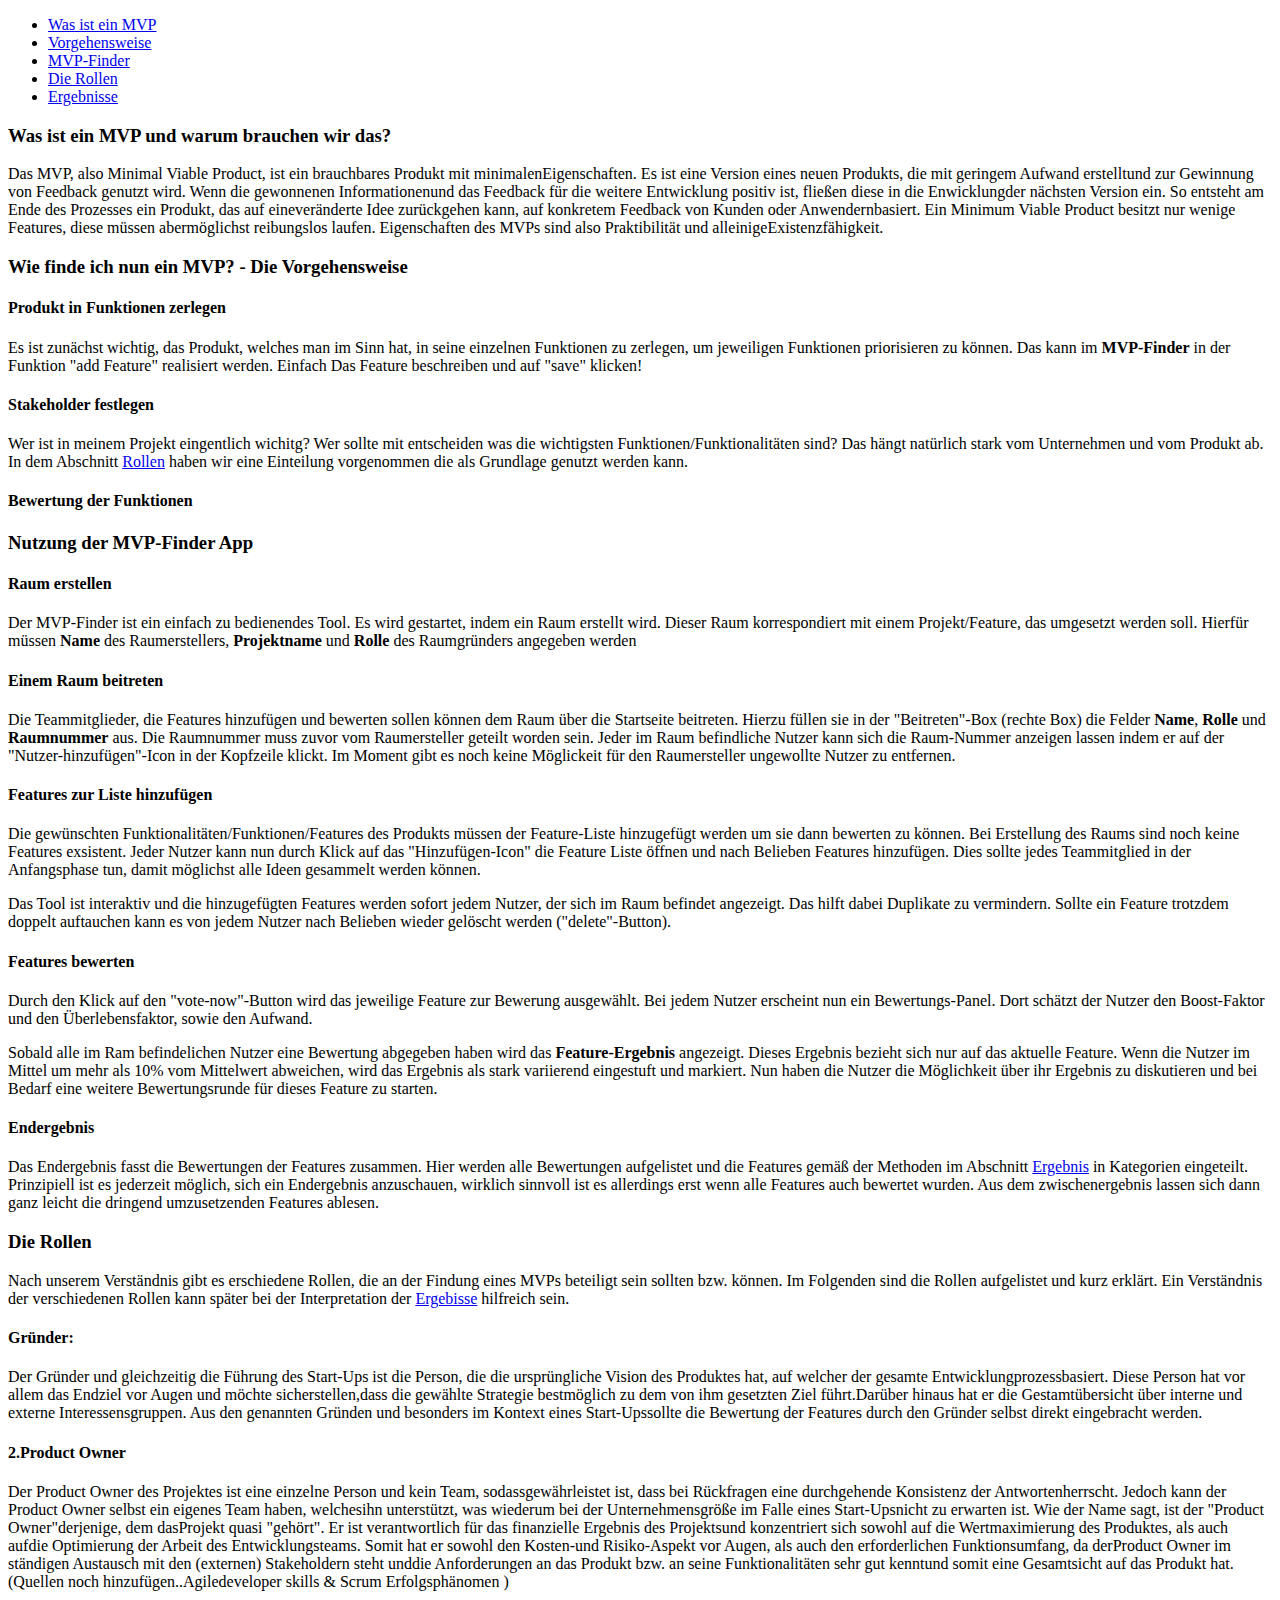
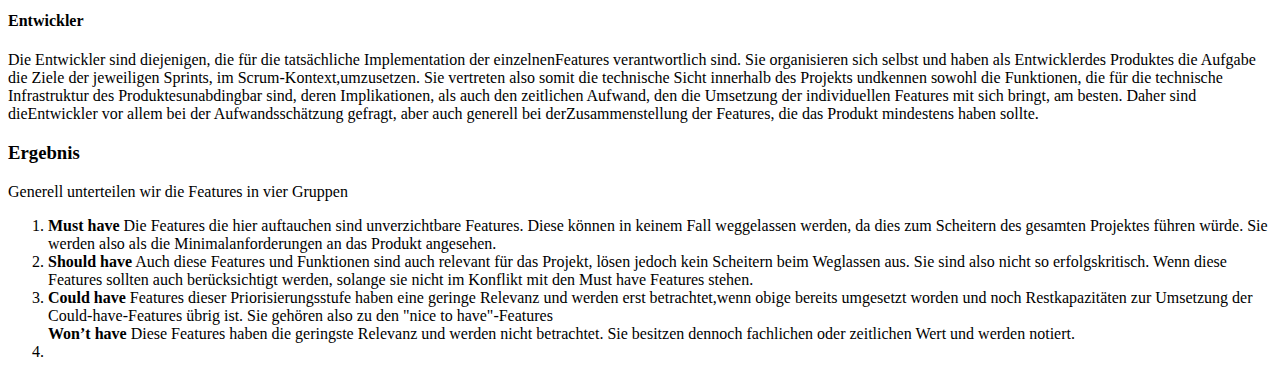
==== src/main/resources/templates/doc.html @ 5870af2a "styles and added vote next button" ====
<!DOCTYPE html>
<html class="no-js" lang="en" dir="ltr">
<head>
    <meta charset="utf-8">
    <meta http-equiv="x-ua-compatible" content="ie=edge">
    <meta name="viewport" content="width=device-width, initial-scale=1.0">
    <title>MVP-Finder Documentation</title>
    <link rel="stylesheet" href="./css/foundation.css">
    <link rel="stylesheet" href="./css/app.css">
    <link rel="stylesheet" href="./css/main.css">
</head>
<body>
<div id="docsPageContainer">
    <div class="grid-container">
        <div class="grid-x grid-padding-x">
            <!-- Add content where magellan will be linked -->
            <div class="cell large-3">
                <div class="sticky-container" data-sticky-container>
                    <div class="sticky" data-sticky id="doc-menu" data-sticky-on="large">
                        <ul class="vertical menu" data-events="scroll" data-magellan data-offset="0"
                            data-active-class="is-active">
                            <li><a class="" href="#defs">Was ist ein MVP</a></li>
                            <li><a class="" href="#how">Vorgehensweise</a></li>
                            <li><a class="" href="#start">MVP-Finder</a></li>
                            <li><a class="" href="#rollen">Die Rollen</a></li>
                            <li><a class="" href="#ergebnis">Ergebnisse</a></li>
                        </ul>
                    </div>
                </div>
            </div>
            <div class="columns large-9">
                <div class="sections">
                    <section id="defs" data-magellan-target="defs">
                        <h3>Was ist ein MVP und warum brauchen wir das?</h3>
                        <p> Das MVP, also Minimal Viable Product, ist ein brauchbares Produkt mit
                            minimalenEigenschaften. Es
                            ist eine Version eines neuen Produkts, die mit geringem Aufwand erstelltund zur Gewinnung
                            von
                            Feedback genutzt wird. Wenn die gewonnenen Informationenund das Feedback für die weitere
                            Entwicklung positiv ist, fließen diese in die Enwicklungder nächsten Version ein. So
                            entsteht am
                            Ende des Prozesses ein Produkt, das auf eineveränderte Idee zurückgehen kann, auf konkretem
                            Feedback von Kunden oder Anwendernbasiert. Ein Minimum Viable Product besitzt nur wenige
                            Features, diese müssen abermöglichst reibungslos laufen. Eigenschaften des MVPs sind also
                            Praktibilität und alleinigeExistenzfähigkeit.</p>
                    </section>
                    <section id="how" data-magellan-target="how">
                        <h3>Wie finde ich nun ein MVP? - Die Vorgehensweise</h3>
                        <h4>Produkt in Funktionen zerlegen</h4>
                        <p> Es ist zunächst wichtig, das Produkt, welches man im Sinn hat, in seine einzelnen Funktionen
                            zu zerlegen, um jeweiligen Funktionen priorisieren zu können. Das kann im <b>MVP-Finder</b>
                            in der Funktion "add Feature" realisiert werden. Einfach Das Feature beschreiben und auf
                            "save" klicken!</p>
                        <h4>Stakeholder festlegen</h4>
                        <p>Wer ist in meinem Projekt eingentlich wichitg? Wer sollte mit entscheiden was die wichtigsten
                            Funktionen/Funktionalitäten sind? Das hängt natürlich stark vom Unternehmen und vom Produkt
                            ab. In dem Abschnitt <a href="#rollen">Rollen</a> haben wir eine Einteilung vorgenommen die
                            als Grundlage genutzt werden kann. </p>
                        <h4>Bewertung der Funktionen</h4>
                        <p></p>
                    </section>
                    <section id="start" data-magellan-target="start">
                        <h3>Nutzung der MVP-Finder App</h3>
                        <h4>Raum erstellen</h4>
                        <p>Der <span>MVP-Finder</span> ist ein einfach zu bedienendes Tool. Es wird gestartet,
                            indem ein Raum erstellt wird. Dieser Raum korrespondiert mit einem Projekt/Feature,
                            das umgesetzt werden soll. Hierfür müssen <b>Name</b> des Raumerstellers, <b>Projektname</b>
                            und
                            <b>Rolle</b> des Raumgründers angegeben werden</p>
                        <h4>Einem Raum beitreten</h4>
                        <p>Die Teammitglieder, die Features hinzufügen und bewerten sollen können dem Raum über die
                            Startseite beitreten. Hierzu füllen sie in der "Beitreten"-Box (rechte Box) die Felder <b>Name</b>,
                            <b>Rolle</b> und <b>Raumnummer</b> aus. Die Raumnummer muss zuvor vom Raumersteller geteilt
                            worden sein. Jeder im Raum befindliche Nutzer kann sich die Raum-Nummer anzeigen lassen
                            indem er auf der "Nutzer-hinzufügen"-Icon in der Kopfzeile klickt. Im Moment gibt es noch
                            keine Möglickeit für den Raumersteller ungewollte Nutzer
                            zu entfernen.
                        </p>
                        <h4>Features zur Liste hinzufügen</h4>
                        <p>Die gewünschten Funktionalitäten/Funktionen/Features des Produkts müssen der Feature-Liste
                            hinzugefügt werden um sie dann bewerten zu können. Bei Erstellung des Raums sind noch keine
                            Features exsistent. Jeder Nutzer kann nun durch Klick auf das "Hinzufügen-Icon" die Feature
                            Liste öffnen und nach Belieben Features hinzufügen. Dies sollte jedes Teammitglied in der
                            Anfangsphase tun, damit möglichst alle Ideen gesammelt werden können. </p>
                        <p> Das Tool ist interaktiv und die hinzugefügten Features werden sofort jedem Nutzer, der sich
                            im Raum befindet angezeigt. Das hilft dabei Duplikate zu vermindern. Sollte ein Feature
                            trotzdem doppelt auftauchen kann es von jedem Nutzer nach Belieben wieder gelöscht
                            werden ("delete"-Button).</p>
                        <h4>Features bewerten</h4>
                        <p>Durch den Klick auf den "vote-now"-Button wird das jeweilige Feature zur Bewerung ausgewählt.
                            Bei jedem Nutzer erscheint nun ein Bewertungs-Panel. Dort schätzt der Nutzer den
                            Boost-Faktor und den Überlebensfaktor, sowie den Aufwand.</p>
                        <p>Sobald alle im Ram befindelichen Nutzer eine Bewertung abgegeben haben wird das <b>Feature-Ergebnis</b>
                            angezeigt. Dieses Ergebnis bezieht sich nur auf das aktuelle Feature. Wenn die Nutzer im
                            Mittel um mehr als 10% vom Mittelwert abweichen, wird das Ergebnis als stark variierend
                            eingestuft und markiert. Nun haben die Nutzer die Möglichkeit über ihr Ergebnis zu
                            diskutieren und bei Bedarf eine weitere Bewertungsrunde für dieses Feature zu starten.</p>
                        <h4>Endergebnis</h4>
                        <p>Das Endergebnis fasst die Bewertungen der Features zusammen. Hier werden alle Bewertungen
                            aufgelistet und die Features gemäß der Methoden im Abschnitt <a
                                    href="#ergebnis">Ergebnis</a> in Kategorien eingeteilt. Prinzipiell ist es jederzeit
                            möglich, sich ein Endergebnis anzuschauen, wirklich sinnvoll ist es allerdings erst wenn
                            alle Features auch bewertet wurden. Aus dem zwischenergebnis lassen sich dann ganz leicht
                            die dringend umzusetzenden Features ablesen.</p>
                    </section>
                    <section id="rollen" data-magellan-target="rollen">
                        <h3>Die Rollen</h3>

                        <p>Nach unserem Verständnis gibt es erschiedene Rollen, die an der Findung eines MVPs beteiligt
                            sein
                            sollten bzw. können. Im Folgenden sind die Rollen aufgelistet und kurz erklärt. Ein
                            Verständnis
                            der verschiedenen Rollen kann später bei der Interpretation der <a
                                    href="ergebnis">Ergebisse</a>
                            hilfreich sein.</p>
                        <h4>Gründer:</h4>
                        <p>Der Gründer und gleichzeitig die Führung des Start-Ups ist die Person, die die
                            ursprüngliche Vision des Produktes hat, auf welcher der gesamte Entwicklungprozessbasiert.
                            Diese
                            Person
                            hat vor allem das Endziel vor Augen und möchte sicherstellen,dass die gewählte Strategie
                            bestmöglich
                            zu dem von ihm gesetzten Ziel führt.Darüber hinaus hat er die Gestamtübersicht über interne
                            und
                            externe Interessensgruppen. Aus den genannten Gründen und besonders im Kontext eines
                            Start-Upssollte die Bewertung der Features durch den Gründer selbst direkt eingebracht
                            werden.
                        <h4>2.Product Owner</h4>
                        <p>Der Product Owner des Projektes ist eine einzelne Person und kein Team,
                            sodassgewährleistet ist, dass bei Rückfragen eine durchgehende Konsistenz der
                            Antwortenherrscht.
                            Jedoch kann der Product Owner selbst ein eigenes Team haben, welchesihn unterstützt, was
                            wiederum
                            bei der Unternehmensgröße im Falle eines Start-Upsnicht zu erwarten ist. Wie der Name sagt,
                            ist
                            der
                            "Product Owner"derjenige, dem dasProjekt quasi "gehört". Er ist verantwortlich für das
                            finanzielle
                            Ergebnis des Projektsund konzentriert sich sowohl auf die Wertmaximierung des Produktes, als
                            auch
                            aufdie Optimierung der Arbeit des Entwicklungsteams. Somit hat er sowohl den Kosten-und
                            Risiko-Aspekt vor Augen, als auch den erforderlichen Funktionsumfang, da derProduct Owner im
                            ständigen Austausch mit den (externen) Stakeholdern steht unddie Anforderungen an das
                            Produkt
                            bzw.
                            an seine Funktionalitäten sehr gut kenntund somit eine Gesamtsicht auf das Produkt
                            hat.(Quellen
                            noch
                            hinzufügen..Agiledeveloper skills & Scrum Erfolgsphänomen )
                        </p>
                        <h4>Entwickler</h4>
                        <p>Die Entwickler sind
                            diejenigen, die für die tatsächliche Implementation der einzelnenFeatures verantwortlich
                            sind.
                            Sie
                            organisieren sich selbst und haben als Entwicklerdes Produktes die Aufgabe die Ziele der
                            jeweiligen
                            Sprints, im Scrum-Kontext,umzusetzen. Sie vertreten also somit die technische Sicht
                            innerhalb
                            des
                            Projekts undkennen sowohl die Funktionen, die für die technische Infrastruktur des
                            Produktesunabdingbar sind, deren Implikationen, als auch den zeitlichen Aufwand, den die
                            Umsetzung der individuellen Features mit sich bringt, am besten. Daher sind dieEntwickler
                            vor
                            allem bei der Aufwandsschätzung gefragt, aber auch generell bei derZusammenstellung der
                            Features, die das Produkt mindestens haben sollte.</p>
                    </section>
                    <section id="ergebnis" data-magellan-target="ergebnis">
                        <h3>Ergebnis</h3>
                        <p>Generell unterteilen wir die Features in vier Gruppen</p>
                        <ol>
                            <li>

                                <b>Must have</b> Die Features die hier auftauchen sind unverzichtbare Features. Diese
                                können
                                in keinem Fall weggelassen werden, da dies zum Scheitern des gesamten Projektes führen
                                würde. Sie werden also als die Minimalanforderungen an das Produkt angesehen.
                            </li>
                            <li>

                                <b>Should have</b> Auch diese Features und Funktionen sind auch relevant für das
                                Projekt,
                                lösen jedoch kein Scheitern beim Weglassen aus. Sie sind also nicht so erfolgskritisch.
                                Wenn
                                diese Features sollten auch berücksichtigt werden, solange sie nicht im Konflikt mit den
                                Must have Features stehen.
                            </li>
                            <li>

                                <b>Could have</b> Features dieser Priorisierungsstufe haben eine geringe Relevanz und
                                werden
                                erst betrachtet,wenn obige bereits umgesetzt worden und noch Restkapazitäten zur
                                Umsetzung
                                der Could-have-Features übrig ist. Sie gehören also zu den "nice to have"-Features
                            </li>
                            <b>Won’t have</b> Diese Features haben die geringste Relevanz und werden nicht betrachtet.
                            Sie
                            besitzen dennoch fachlichen oder zeitlichen Wert und werden notiert.
                            <li></li>
                        </ol>
                    </section>
                </div>
            </div>
        </div>
    </div>
</div>
<script src="/js/vendor/jquery.js"></script>
<script src="/js/vendor/what-input.js"></script>
<script src="/js/vendor/foundation.js"></script>
<script>
    $(document).foundation();
</script>
</body>
</html>
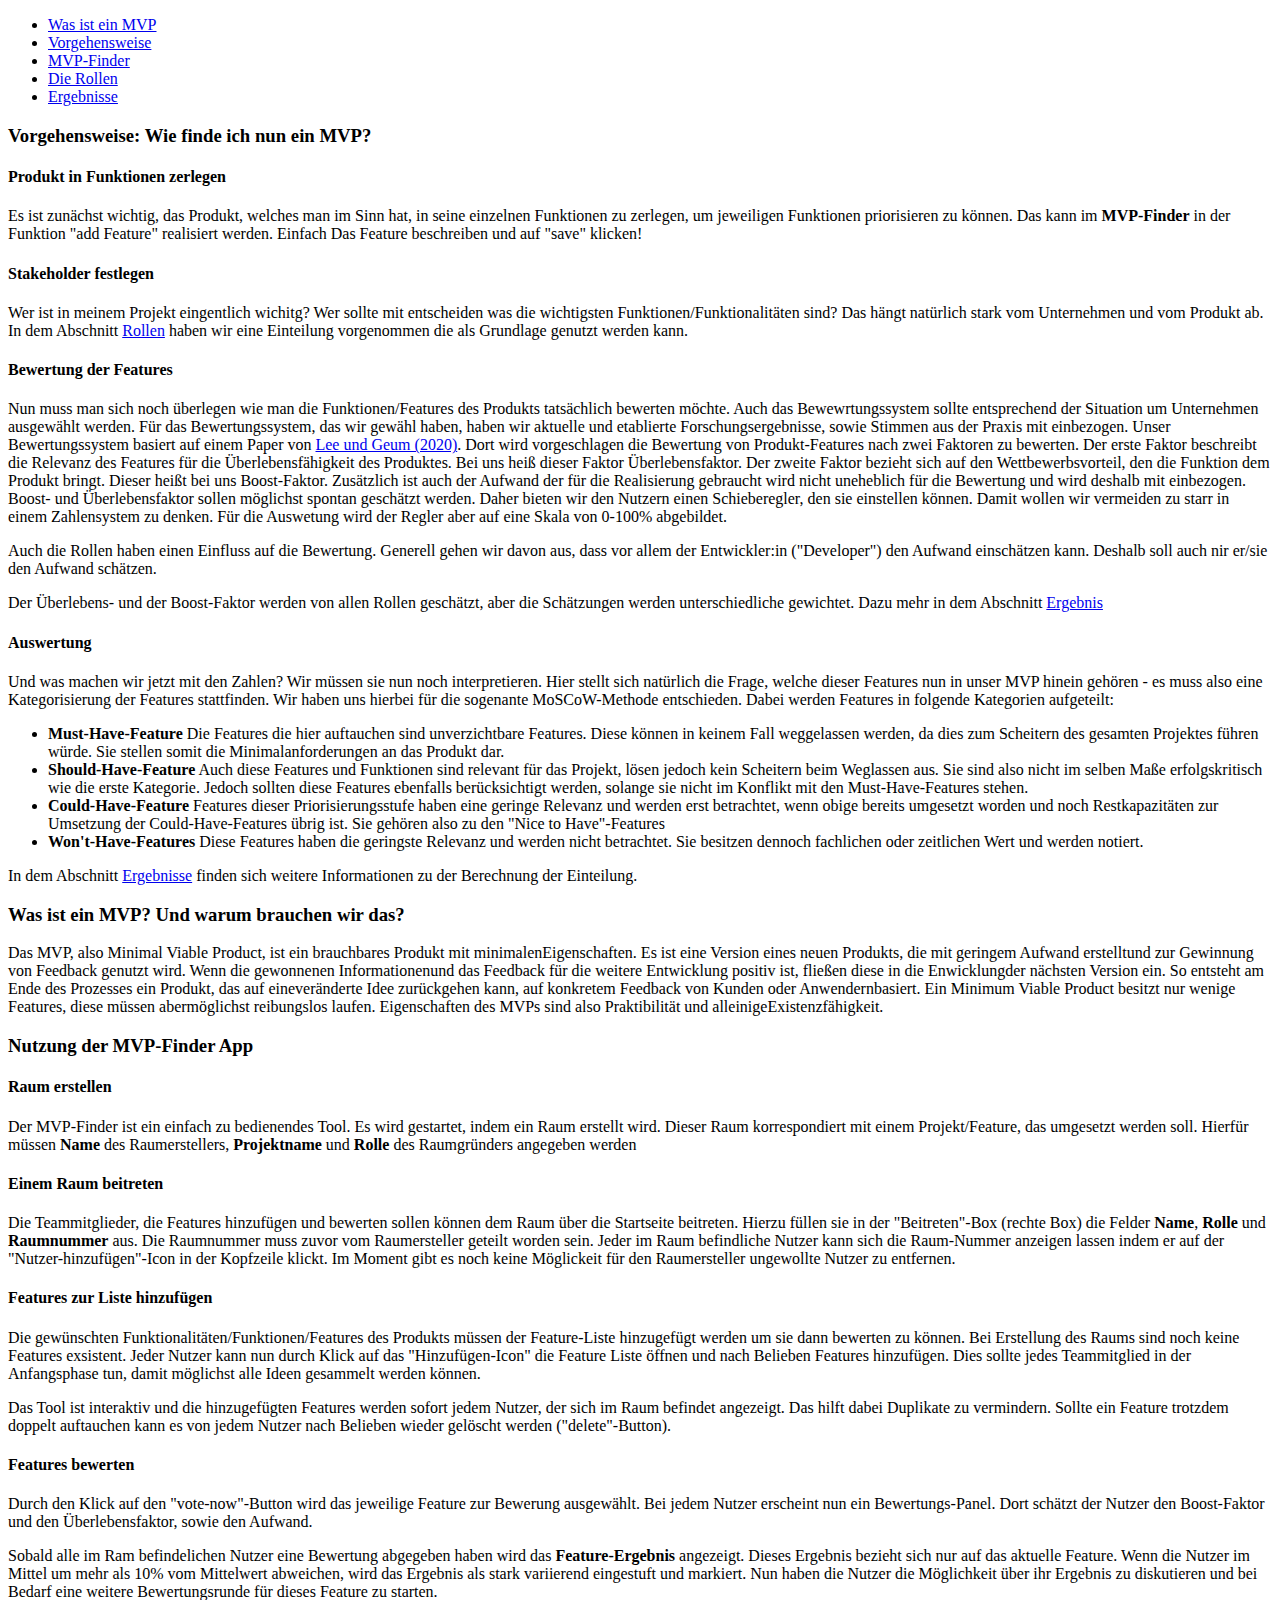
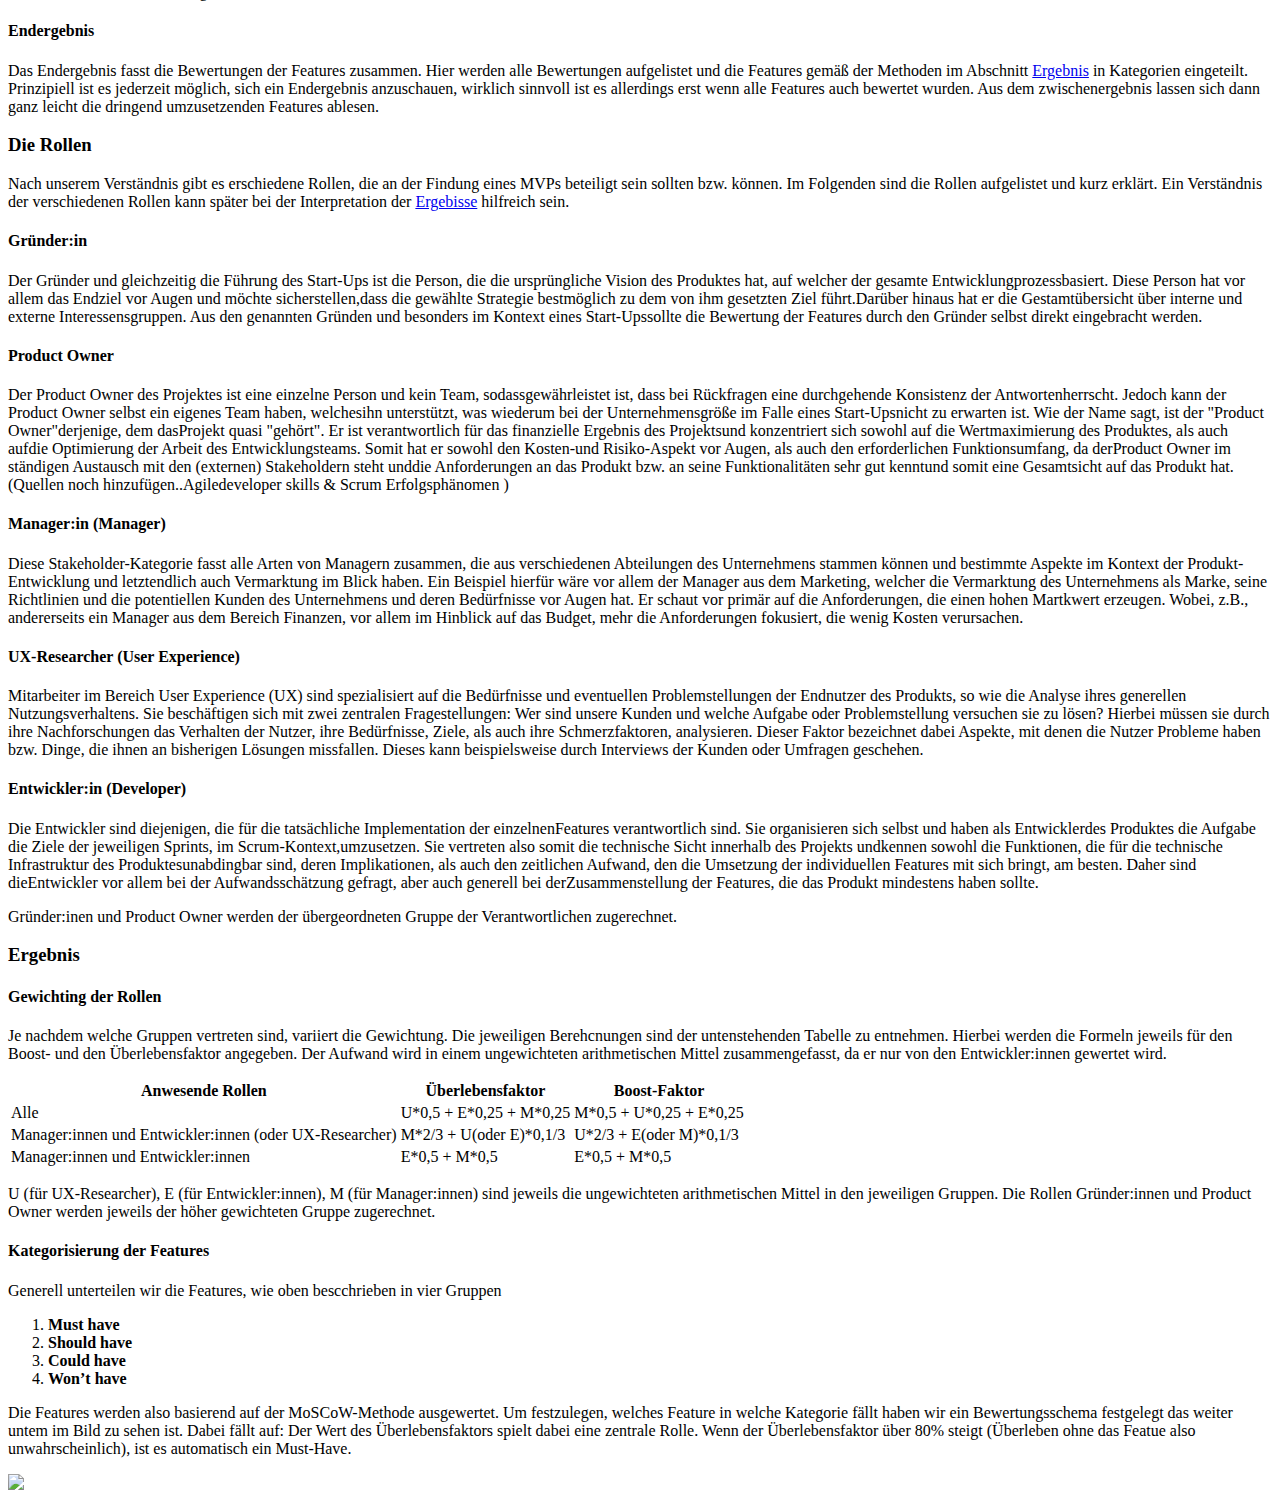
==== commit 91c22da7: "Updated docs" ====
--- a/src/main/resources/templates/doc.html
+++ b/src/main/resources/templates/doc.html
@@ -30,8 +30,84 @@
             </div>
             <div class="columns large-9">
                 <div class="sections">
+                    <section id="how" data-magellan-target="how">
+                        <h3>Vorgehensweise: Wie finde ich nun ein MVP?</h3>
+                        <h4>Produkt in Funktionen zerlegen</h4>
+                        <p> Es ist zunächst wichtig, das Produkt, welches man im Sinn hat, in seine einzelnen Funktionen
+                            zu zerlegen, um jeweiligen Funktionen priorisieren zu können. Das kann im <b>MVP-Finder</b>
+                            in der Funktion "add Feature" realisiert werden. Einfach Das Feature beschreiben und auf
+                            "save" klicken!</p>
+                        <h4>Stakeholder festlegen</h4>
+                        <p>Wer ist in meinem Projekt eingentlich wichitg? Wer sollte mit entscheiden was die wichtigsten
+                            Funktionen/Funktionalitäten sind? Das hängt natürlich stark vom Unternehmen und vom Produkt
+                            ab. In dem Abschnitt <a href="#rollen">Rollen</a> haben wir eine Einteilung vorgenommen die
+                            als Grundlage genutzt werden kann. </p>
+                        <h4>Bewertung der Features</h4>
+                        <p> Nun muss man sich noch überlegen wie man die Funktionen/Features des Produkts tatsächlich
+                            bewerten möchte. Auch das Bewewrtungssystem sollte entsprechend der Situation um Unternehmen
+                            ausgewählt werden. Für das Bewertungssystem, das wir gewähl haben, haben wir aktuelle und
+                            etablierte Forschungsergebnisse, sowie Stimmen aus der Praxis mit einbezogen. Unser
+                            Bewertungssystem basiert auf einem Paper von <a
+                                    href="https://www.tandfonline.com/doi/full/10.1080/14783363.2020.1770588?casa_token=6D4Rya4yFj0AAAAA%3AP1ocUMh827TzWE8FUQSjrTvU5-u4FPBKdtpJ00YXq5HOLa96_fTi8RaZB-nSBDEDCESrNTh5N-zCvRs">
+                                Lee und Geum (2020)</a>. Dort wird vorgeschlagen die Bewertung von Produkt-Features nach
+                            zwei Faktoren zu bewerten.
+                            Der erste Faktor beschreibt die Relevanz des Features für die Überlebensfähigkeit des
+                            Produktes. Bei uns heiß dieser Faktor Überlebensfaktor.
+                            Der zweite Faktor bezieht sich auf den Wettbewerbsvorteil, den die Funktion dem Produkt
+                            bringt. Dieser heißt bei uns Boost-Faktor.
+                            Zusätzlich ist auch der Aufwand der für die Realisierung gebraucht wird nicht uneheblich für
+                            die Bewertung und wird deshalb mit einbezogen.
+                            Boost- und Überlebensfaktor sollen möglichst spontan geschätzt werden. Daher bieten wir den
+                            Nutzern einen Schieberegler, den sie einstellen können. Damit wollen wir vermeiden zu starr
+                            in einem Zahlensystem zu denken. Für die Auswetung wird der Regler aber auf eine Skala von
+                            0-100% abgebildet.
+                        </p>
+                        <p>Auch die Rollen haben einen Einfluss auf die Bewertung. Generell gehen wir davon aus, dass
+                            vor allem der Entwickler:in ("Developer") den Aufwand einschätzen kann. Deshalb soll auch
+                            nir er/sie den Aufwand schätzen. </p>
+                        <p>Der Überlebens- und der Boost-Faktor werden von allen Rollen geschätzt, aber die Schätzungen
+                            werden unterschiedliche gewichtet. Dazu mehr in dem Abschnitt <a
+                                    href="#ergebnis">Ergebnis</a></p>
+                        <h4>Auswertung</h4>
+                        <p>Und was machen wir jetzt mit den Zahlen? Wir müssen sie nun noch interpretieren. Hier stellt
+                            sich natürlich die Frage, welche dieser Features nun in unser MVP hinein gehören - es muss
+                            also eine Kategorisierung der Features stattfinden.
+                            Wir haben uns hierbei für die sogenante MoSCoW-Methode entschieden. Dabei werden Features in
+                            folgende Kategorien aufgeteilt:</p>
+                        <ul>
+                            <li>
+                                <b>Must-Have-Feature</b>
+                                Die Features die hier auftauchen sind unverzichtbare Features. Diese können in keinem
+                                Fall weggelassen werden, da dies zum Scheitern des gesamten Projektes führen würde. Sie
+                                stellen somit die Minimalanforderungen an das Produkt dar.
+                            </li>
+                            <li>
+                                <b>Should-Have-Feature</b>
+                                Auch diese Features und Funktionen sind relevant für das Projekt, lösen jedoch kein
+                                Scheitern beim Weglassen aus. Sie sind also nicht im selben Maße erfolgskritisch wie die
+                                erste Kategorie. Jedoch sollten diese Features ebenfalls berücksichtigt werden, solange
+                                sie nicht im Konflikt mit den Must-Have-Features stehen.
+                            </li>
+                            <li>
+                                <b>Could-Have-Feature</b>
+                                Features dieser Priorisierungsstufe haben eine geringe Relevanz und werden erst
+                                betrachtet, wenn obige bereits umgesetzt worden und noch Restkapazitäten zur Umsetzung
+                                der Could-Have-Features übrig ist. Sie gehören also zu den "Nice to Have"-Features
+                            </li>
+                            <li>
+                                <b>Won't-Have-Features</b>
+                                Diese Features haben die geringste Relevanz und werden nicht betrachtet. Sie besitzen
+                                dennoch
+                                fachlichen oder zeitlichen Wert und werden notiert.
+                            </li>
+                        </ul>
+                        <p>
+                            In dem Abschnitt <a href="#ergebnis">Ergebnisse</a> finden sich weitere Informationen zu der
+                            Berechnung der Einteilung.
+                        </p>
+                    </section>
                     <section id="defs" data-magellan-target="defs">
-                        <h3>Was ist ein MVP und warum brauchen wir das?</h3>
+                        <h3>Was ist ein MVP? Und warum brauchen wir das?</h3>
                         <p> Das MVP, also Minimal Viable Product, ist ein brauchbares Produkt mit
                             minimalenEigenschaften. Es
                             ist eine Version eines neuen Produkts, die mit geringem Aufwand erstelltund zur Gewinnung
@@ -43,21 +119,6 @@
                             Feedback von Kunden oder Anwendernbasiert. Ein Minimum Viable Product besitzt nur wenige
                             Features, diese müssen abermöglichst reibungslos laufen. Eigenschaften des MVPs sind also
                             Praktibilität und alleinigeExistenzfähigkeit.</p>
-                    </section>
-                    <section id="how" data-magellan-target="how">
-                        <h3>Wie finde ich nun ein MVP? - Die Vorgehensweise</h3>
-                        <h4>Produkt in Funktionen zerlegen</h4>
-                        <p> Es ist zunächst wichtig, das Produkt, welches man im Sinn hat, in seine einzelnen Funktionen
-                            zu zerlegen, um jeweiligen Funktionen priorisieren zu können. Das kann im <b>MVP-Finder</b>
-                            in der Funktion "add Feature" realisiert werden. Einfach Das Feature beschreiben und auf
-                            "save" klicken!</p>
-                        <h4>Stakeholder festlegen</h4>
-                        <p>Wer ist in meinem Projekt eingentlich wichitg? Wer sollte mit entscheiden was die wichtigsten
-                            Funktionen/Funktionalitäten sind? Das hängt natürlich stark vom Unternehmen und vom Produkt
-                            ab. In dem Abschnitt <a href="#rollen">Rollen</a> haben wir eine Einteilung vorgenommen die
-                            als Grundlage genutzt werden kann. </p>
-                        <h4>Bewertung der Funktionen</h4>
-                        <p></p>
                     </section>
                     <section id="start" data-magellan-target="start">
                         <h3>Nutzung der MVP-Finder App</h3>
@@ -113,7 +174,7 @@
                             der verschiedenen Rollen kann später bei der Interpretation der <a
                                     href="ergebnis">Ergebisse</a>
                             hilfreich sein.</p>
-                        <h4>Gründer:</h4>
+                        <h4>Gründer:in</h4>
                         <p>Der Gründer und gleichzeitig die Führung des Start-Ups ist die Person, die die
                             ursprüngliche Vision des Produktes hat, auf welcher der gesamte Entwicklungprozessbasiert.
                             Diese
@@ -125,7 +186,7 @@
                             externe Interessensgruppen. Aus den genannten Gründen und besonders im Kontext eines
                             Start-Upssollte die Bewertung der Features durch den Gründer selbst direkt eingebracht
                             werden.
-                        <h4>2.Product Owner</h4>
+                        <h4>Product Owner</h4>
                         <p>Der Product Owner des Projektes ist eine einzelne Person und kein Team,
                             sodassgewährleistet ist, dass bei Rückfragen eine durchgehende Konsistenz der
                             Antwortenherrscht.
@@ -148,7 +209,30 @@
                             noch
                             hinzufügen..Agiledeveloper skills & Scrum Erfolgsphänomen )
                         </p>
-                        <h4>Entwickler</h4>
+                        <h4>Manager:in (Manager)</h4>
+                        <p>
+                            Diese Stakeholder-Kategorie fasst alle Arten von Managern zusammen, die aus verschiedenen
+                            Abteilungen des Unternehmens stammen können und bestimmte Aspekte im Kontext der
+                            Produkt-Entwicklung und letztendlich auch Vermarktung im Blick haben. Ein Beispiel hierfür
+                            wäre vor allem der Manager aus dem Marketing, welcher die Vermarktung des Unternehmens als
+                            Marke, seine Richtlinien und die potentiellen Kunden des Unternehmens und deren Bedürfnisse
+                            vor Augen hat. Er schaut vor primär auf die Anforderungen, die einen hohen Martkwert
+                            erzeugen. Wobei, z.B., andererseits ein Manager aus dem Bereich Finanzen, vor allem im
+                            Hinblick auf das Budget,
+                            mehr die Anforderungen fokusiert, die wenig Kosten verursachen.
+                        </p>
+                        <h4>UX-Researcher (User Experience)</h4>
+                        <p>
+                            Mitarbeiter im Bereich User Experience (UX) sind spezialisiert auf die Bedürfnisse und
+                            eventuellen Problemstellungen der Endnutzer des Produkts, so wie die Analyse ihres
+                            generellen Nutzungsverhaltens. Sie beschäftigen sich mit zwei zentralen Fragestellungen: Wer
+                            sind unsere Kunden und welche Aufgabe oder Problemstellung versuchen sie zu lösen? Hierbei
+                            müssen sie durch ihre Nachforschungen das Verhalten der Nutzer, ihre Bedürfnisse, Ziele, als
+                            auch ihre Schmerzfaktoren, analysieren. Dieser Faktor bezeichnet dabei Aspekte,
+                            mit denen die Nutzer Probleme haben bzw. Dinge, die ihnen an bisherigen Lösungen missfallen.
+                            Dieses kann beispielsweise durch Interviews der Kunden oder Umfragen geschehen.
+                        </p>
+                        <h4>Entwickler:in (Developer)</h4>
                         <p>Die Entwickler sind
                             diejenigen, die für die tatsächliche Implementation der einzelnenFeatures verantwortlich
                             sind.
@@ -165,39 +249,69 @@
                             allem bei der Aufwandsschätzung gefragt, aber auch generell bei derZusammenstellung der
                             Features, die das Produkt mindestens haben sollte.</p>
                     </section>
+                    <p>Gründer:inen und Product Owner werden der übergeordneten Gruppe der Verantwortlichen zugerechnet. </p>
                     <section id="ergebnis" data-magellan-target="ergebnis">
                         <h3>Ergebnis</h3>
-                        <p>Generell unterteilen wir die Features in vier Gruppen</p>
+                        <h4>Gewichting der Rollen</h4>
+                        <p>
+                            Je nachdem welche Gruppen vertreten sind, variiert die Gewichtung. Die jeweiligen
+                            Berehcnungen sind der untenstehenden Tabelle zu entnehmen. Hierbei werden die Formeln
+                            jeweils für den Boost- und den Überlebensfaktor angegeben. Der Aufwand wird in einem
+                            ungewichteten arithmetischen Mittel zusammengefasst, da er nur von den Entwickler:innen
+                            gewertet
+                            wird.
+                        </p>
+                        <table>
+                            <tr>
+                                <th>Anwesende Rollen</th>
+                                <th>Überlebensfaktor</th>
+                                <th>Boost-Faktor</th>
+                            </tr>
+                            <tr>
+                                <td>Alle</td>
+                                <td>U*0,5 + E*0,25 + M*0,25</td>
+                                <td>M*0,5 + U*0,25 + E*0,25</td>
+                            </tr>
+                            <tr>
+                                <td>Manager:innen und Entwickler:innen (oder UX-Researcher)</td>
+                                <td>M*2/3 + U(oder E)*0,1/3</td>
+                                <td>U*2/3 + E(oder M)*0,1/3</td>
+                            </tr>
+                            <tr>
+                                <td>Manager:innen und Entwickler:innen</td>
+                                <td>E*0,5 + M*0,5</td>
+                                <td>E*0,5 + M*0,5</td>
+                            </tr>
+                        </table>
+                        <p>U (für UX-Researcher), E (für Entwickler:innen), M (für Manager:innen) sind jeweils die
+                            ungewichteten arithmetischen Mittel in den jeweiligen Gruppen. Die Rollen Gründer:innen und
+                            Product Owner werden jeweils der höher gewichteten Gruppe zugerechnet.</p>
+                        <h4>Kategorisierung der Features</h4>
+                        <p>Generell unterteilen wir die Features, wie oben bescchrieben in vier Gruppen</p>
                         <ol>
                             <li>
+                                <b>Must have</b>
+                            </li>
+                            <li>
+                                <b>Should have</b>
+                            </li>
+                            <li>
+                                <b>Could have</b>
+                            </li>
+                            <li>
+                                <b>Won’t have</b>
+                            </li>
+                        </ol>
+                        <p>
+                            Die Features werden also basierend auf der MoSCoW-Methode ausgewertet.
+                            Um festzulegen, welches Feature in welche Kategorie fällt haben wir ein Bewertungsschema
+                            festgelegt das weiter untem im Bild zu sehen ist.
 
-                                <b>Must have</b> Die Features die hier auftauchen sind unverzichtbare Features. Diese
-                                können
-                                in keinem Fall weggelassen werden, da dies zum Scheitern des gesamten Projektes führen
-                                würde. Sie werden also als die Minimalanforderungen an das Produkt angesehen.
-                            </li>
-                            <li>
-
-                                <b>Should have</b> Auch diese Features und Funktionen sind auch relevant für das
-                                Projekt,
-                                lösen jedoch kein Scheitern beim Weglassen aus. Sie sind also nicht so erfolgskritisch.
-                                Wenn
-                                diese Features sollten auch berücksichtigt werden, solange sie nicht im Konflikt mit den
-                                Must have Features stehen.
-                            </li>
-                            <li>
-
-                                <b>Could have</b> Features dieser Priorisierungsstufe haben eine geringe Relevanz und
-                                werden
-                                erst betrachtet,wenn obige bereits umgesetzt worden und noch Restkapazitäten zur
-                                Umsetzung
-                                der Could-have-Features übrig ist. Sie gehören also zu den "nice to have"-Features
-                            </li>
-                            <b>Won’t have</b> Diese Features haben die geringste Relevanz und werden nicht betrachtet.
-                            Sie
-                            besitzen dennoch fachlichen oder zeitlichen Wert und werden notiert.
-                            <li></li>
-                        </ol>
+                            Dabei fällt auf: Der Wert des Überlebensfaktors spielt dabei eine zentrale Rolle. Wenn der
+                            Überlebensfaktor über 80% steigt (Überleben ohne das Featue also unwahrscheinlich), ist es
+                            automatisch ein Must-Have.
+                        </p>
+                        <img src="../img/MOSCOW.png">
                     </section>
                 </div>
             </div>
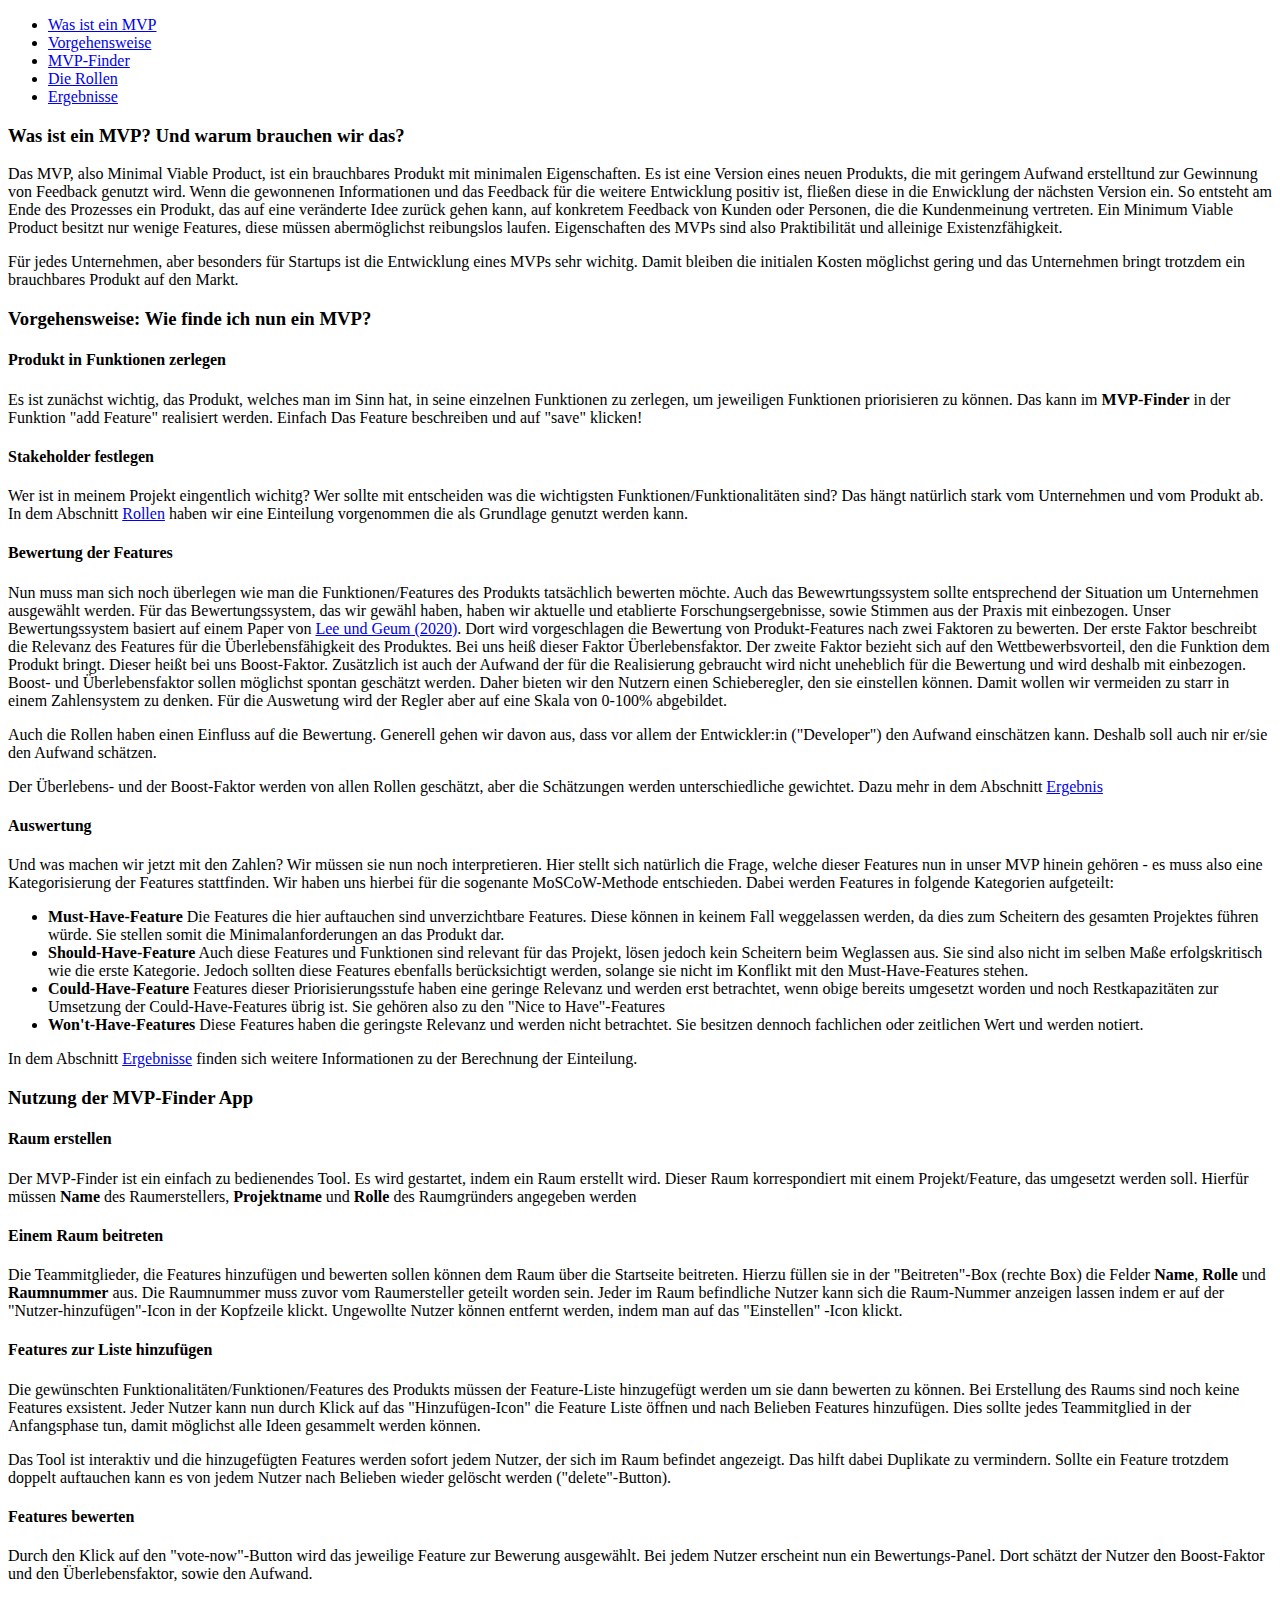
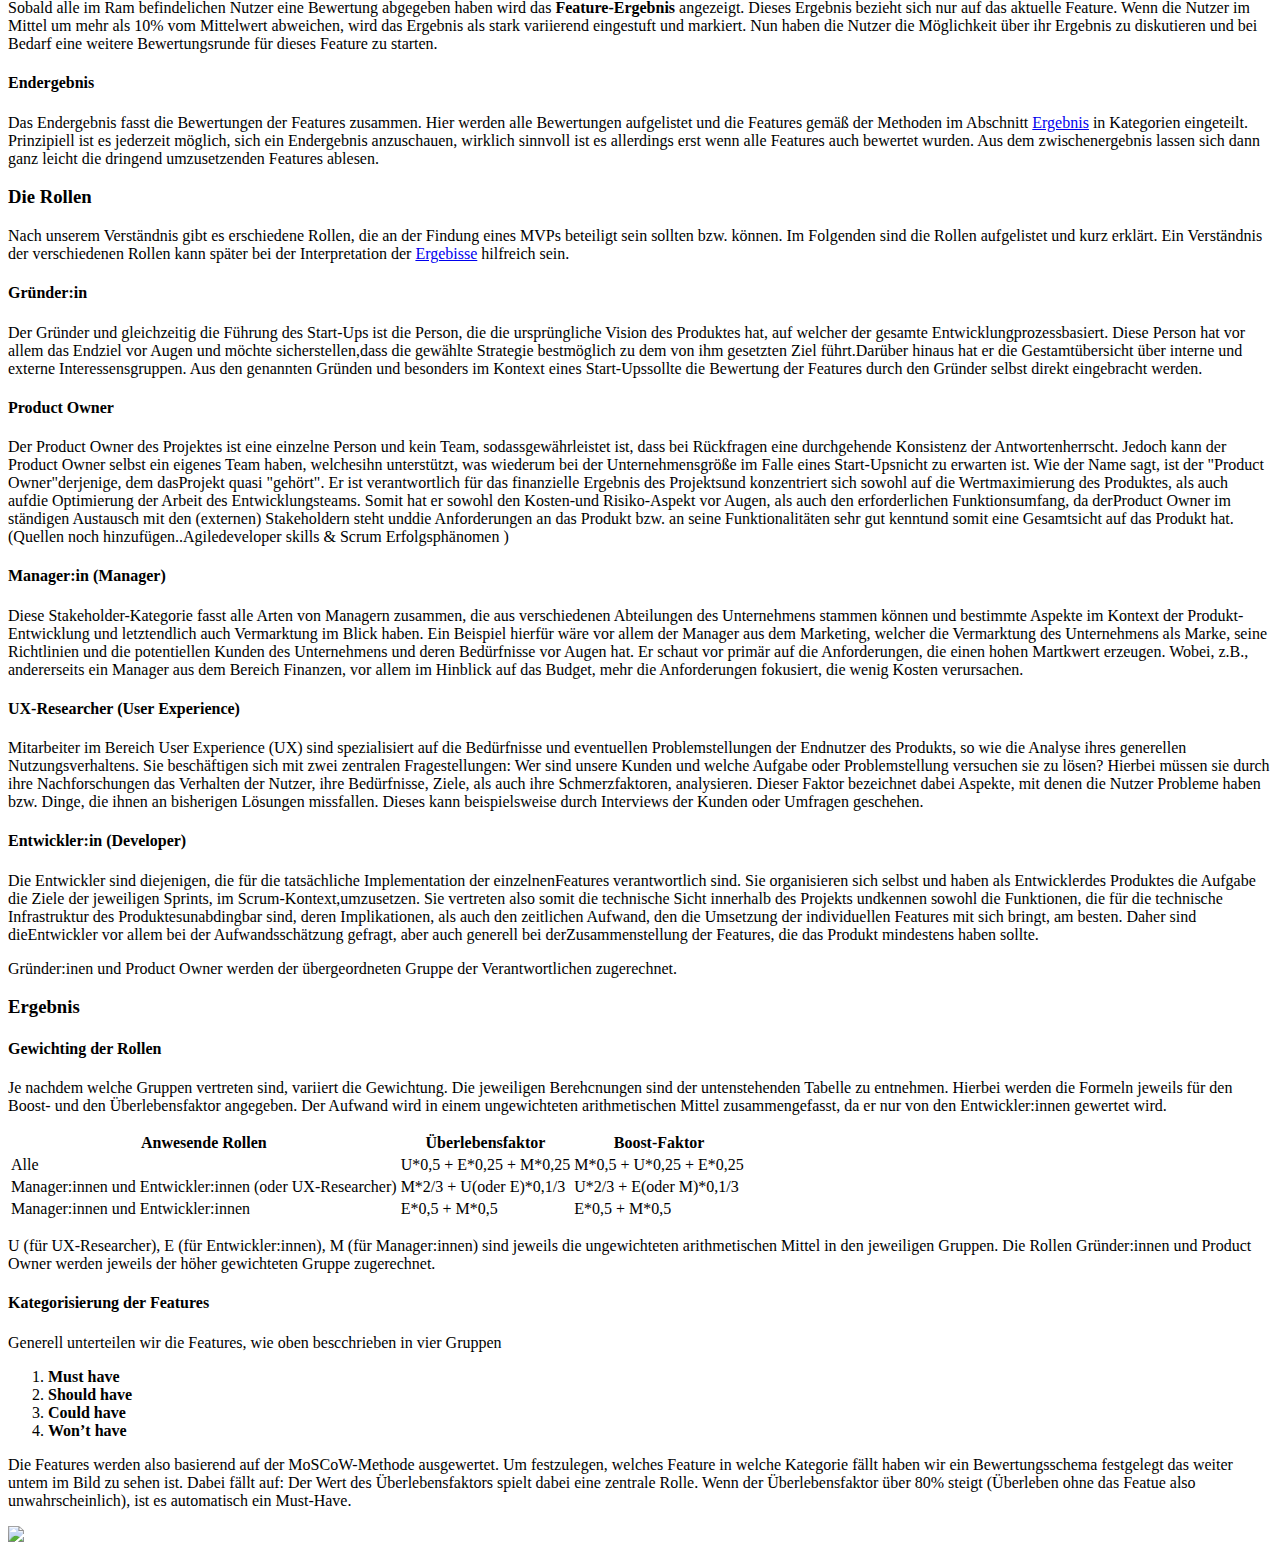
==== commit c27dad83: "no more stupid magellan" ====
--- a/src/main/resources/templates/doc.html
+++ b/src/main/resources/templates/doc.html
@@ -17,303 +17,310 @@
             <div class="cell large-3">
                 <div class="sticky-container" data-sticky-container>
                     <div class="sticky" data-sticky id="doc-menu" data-sticky-on="large">
-                        <ul class="vertical menu" data-events="scroll" data-magellan data-offset="0"
-                            data-active-class="is-active">
+                        <nav class="ipnav" data-sticky data-anchor="stickyAnchor">
+                        <ul class="vertical menu text-left">
                             <li><a class="" href="#defs">Was ist ein MVP</a></li>
                             <li><a class="" href="#how">Vorgehensweise</a></li>
                             <li><a class="" href="#start">MVP-Finder</a></li>
                             <li><a class="" href="#rollen">Die Rollen</a></li>
                             <li><a class="" href="#ergebnis">Ergebnisse</a></li>
                         </ul>
+                        </nav>
                     </div>
                 </div>
             </div>
             <div class="columns large-9">
-                <div class="sections">
-                    <section id="how" data-magellan-target="how">
-                        <h3>Vorgehensweise: Wie finde ich nun ein MVP?</h3>
-                        <h4>Produkt in Funktionen zerlegen</h4>
-                        <p> Es ist zunächst wichtig, das Produkt, welches man im Sinn hat, in seine einzelnen Funktionen
-                            zu zerlegen, um jeweiligen Funktionen priorisieren zu können. Das kann im <b>MVP-Finder</b>
-                            in der Funktion "add Feature" realisiert werden. Einfach Das Feature beschreiben und auf
-                            "save" klicken!</p>
-                        <h4>Stakeholder festlegen</h4>
-                        <p>Wer ist in meinem Projekt eingentlich wichitg? Wer sollte mit entscheiden was die wichtigsten
-                            Funktionen/Funktionalitäten sind? Das hängt natürlich stark vom Unternehmen und vom Produkt
-                            ab. In dem Abschnitt <a href="#rollen">Rollen</a> haben wir eine Einteilung vorgenommen die
-                            als Grundlage genutzt werden kann. </p>
-                        <h4>Bewertung der Features</h4>
-                        <p> Nun muss man sich noch überlegen wie man die Funktionen/Features des Produkts tatsächlich
-                            bewerten möchte. Auch das Bewewrtungssystem sollte entsprechend der Situation um Unternehmen
-                            ausgewählt werden. Für das Bewertungssystem, das wir gewähl haben, haben wir aktuelle und
-                            etablierte Forschungsergebnisse, sowie Stimmen aus der Praxis mit einbezogen. Unser
-                            Bewertungssystem basiert auf einem Paper von <a
-                                    href="https://www.tandfonline.com/doi/full/10.1080/14783363.2020.1770588?casa_token=6D4Rya4yFj0AAAAA%3AP1ocUMh827TzWE8FUQSjrTvU5-u4FPBKdtpJ00YXq5HOLa96_fTi8RaZB-nSBDEDCESrNTh5N-zCvRs">
-                                Lee und Geum (2020)</a>. Dort wird vorgeschlagen die Bewertung von Produkt-Features nach
-                            zwei Faktoren zu bewerten.
-                            Der erste Faktor beschreibt die Relevanz des Features für die Überlebensfähigkeit des
-                            Produktes. Bei uns heiß dieser Faktor Überlebensfaktor.
-                            Der zweite Faktor bezieht sich auf den Wettbewerbsvorteil, den die Funktion dem Produkt
-                            bringt. Dieser heißt bei uns Boost-Faktor.
-                            Zusätzlich ist auch der Aufwand der für die Realisierung gebraucht wird nicht uneheblich für
-                            die Bewertung und wird deshalb mit einbezogen.
-                            Boost- und Überlebensfaktor sollen möglichst spontan geschätzt werden. Daher bieten wir den
-                            Nutzern einen Schieberegler, den sie einstellen können. Damit wollen wir vermeiden zu starr
-                            in einem Zahlensystem zu denken. Für die Auswetung wird der Regler aber auf eine Skala von
-                            0-100% abgebildet.
-                        </p>
-                        <p>Auch die Rollen haben einen Einfluss auf die Bewertung. Generell gehen wir davon aus, dass
-                            vor allem der Entwickler:in ("Developer") den Aufwand einschätzen kann. Deshalb soll auch
-                            nir er/sie den Aufwand schätzen. </p>
-                        <p>Der Überlebens- und der Boost-Faktor werden von allen Rollen geschätzt, aber die Schätzungen
-                            werden unterschiedliche gewichtet. Dazu mehr in dem Abschnitt <a
-                                    href="#ergebnis">Ergebnis</a></p>
-                        <h4>Auswertung</h4>
-                        <p>Und was machen wir jetzt mit den Zahlen? Wir müssen sie nun noch interpretieren. Hier stellt
-                            sich natürlich die Frage, welche dieser Features nun in unser MVP hinein gehören - es muss
-                            also eine Kategorisierung der Features stattfinden.
-                            Wir haben uns hierbei für die sogenante MoSCoW-Methode entschieden. Dabei werden Features in
-                            folgende Kategorien aufgeteilt:</p>
-                        <ul>
-                            <li>
-                                <b>Must-Have-Feature</b>
-                                Die Features die hier auftauchen sind unverzichtbare Features. Diese können in keinem
-                                Fall weggelassen werden, da dies zum Scheitern des gesamten Projektes führen würde. Sie
-                                stellen somit die Minimalanforderungen an das Produkt dar.
-                            </li>
-                            <li>
-                                <b>Should-Have-Feature</b>
-                                Auch diese Features und Funktionen sind relevant für das Projekt, lösen jedoch kein
-                                Scheitern beim Weglassen aus. Sie sind also nicht im selben Maße erfolgskritisch wie die
-                                erste Kategorie. Jedoch sollten diese Features ebenfalls berücksichtigt werden, solange
-                                sie nicht im Konflikt mit den Must-Have-Features stehen.
-                            </li>
-                            <li>
-                                <b>Could-Have-Feature</b>
-                                Features dieser Priorisierungsstufe haben eine geringe Relevanz und werden erst
-                                betrachtet, wenn obige bereits umgesetzt worden und noch Restkapazitäten zur Umsetzung
-                                der Could-Have-Features übrig ist. Sie gehören also zu den "Nice to Have"-Features
-                            </li>
-                            <li>
-                                <b>Won't-Have-Features</b>
-                                Diese Features haben die geringste Relevanz und werden nicht betrachtet. Sie besitzen
-                                dennoch
-                                fachlichen oder zeitlichen Wert und werden notiert.
-                            </li>
-                        </ul>
-                        <p>
-                            In dem Abschnitt <a href="#ergebnis">Ergebnisse</a> finden sich weitere Informationen zu der
-                            Berechnung der Einteilung.
-                        </p>
-                    </section>
-                    <section id="defs" data-magellan-target="defs">
-                        <h3>Was ist ein MVP? Und warum brauchen wir das?</h3>
-                        <p> Das MVP, also Minimal Viable Product, ist ein brauchbares Produkt mit
-                            minimalenEigenschaften. Es
-                            ist eine Version eines neuen Produkts, die mit geringem Aufwand erstelltund zur Gewinnung
-                            von
-                            Feedback genutzt wird. Wenn die gewonnenen Informationenund das Feedback für die weitere
-                            Entwicklung positiv ist, fließen diese in die Enwicklungder nächsten Version ein. So
-                            entsteht am
-                            Ende des Prozesses ein Produkt, das auf eineveränderte Idee zurückgehen kann, auf konkretem
-                            Feedback von Kunden oder Anwendernbasiert. Ein Minimum Viable Product besitzt nur wenige
-                            Features, diese müssen abermöglichst reibungslos laufen. Eigenschaften des MVPs sind also
-                            Praktibilität und alleinigeExistenzfähigkeit.</p>
-                    </section>
-                    <section id="start" data-magellan-target="start">
-                        <h3>Nutzung der MVP-Finder App</h3>
-                        <h4>Raum erstellen</h4>
-                        <p>Der <span>MVP-Finder</span> ist ein einfach zu bedienendes Tool. Es wird gestartet,
-                            indem ein Raum erstellt wird. Dieser Raum korrespondiert mit einem Projekt/Feature,
-                            das umgesetzt werden soll. Hierfür müssen <b>Name</b> des Raumerstellers, <b>Projektname</b>
-                            und
-                            <b>Rolle</b> des Raumgründers angegeben werden</p>
-                        <h4>Einem Raum beitreten</h4>
-                        <p>Die Teammitglieder, die Features hinzufügen und bewerten sollen können dem Raum über die
-                            Startseite beitreten. Hierzu füllen sie in der "Beitreten"-Box (rechte Box) die Felder <b>Name</b>,
-                            <b>Rolle</b> und <b>Raumnummer</b> aus. Die Raumnummer muss zuvor vom Raumersteller geteilt
-                            worden sein. Jeder im Raum befindliche Nutzer kann sich die Raum-Nummer anzeigen lassen
-                            indem er auf der "Nutzer-hinzufügen"-Icon in der Kopfzeile klickt. Im Moment gibt es noch
-                            keine Möglickeit für den Raumersteller ungewollte Nutzer
-                            zu entfernen.
-                        </p>
-                        <h4>Features zur Liste hinzufügen</h4>
-                        <p>Die gewünschten Funktionalitäten/Funktionen/Features des Produkts müssen der Feature-Liste
-                            hinzugefügt werden um sie dann bewerten zu können. Bei Erstellung des Raums sind noch keine
-                            Features exsistent. Jeder Nutzer kann nun durch Klick auf das "Hinzufügen-Icon" die Feature
-                            Liste öffnen und nach Belieben Features hinzufügen. Dies sollte jedes Teammitglied in der
-                            Anfangsphase tun, damit möglichst alle Ideen gesammelt werden können. </p>
-                        <p> Das Tool ist interaktiv und die hinzugefügten Features werden sofort jedem Nutzer, der sich
-                            im Raum befindet angezeigt. Das hilft dabei Duplikate zu vermindern. Sollte ein Feature
-                            trotzdem doppelt auftauchen kann es von jedem Nutzer nach Belieben wieder gelöscht
-                            werden ("delete"-Button).</p>
-                        <h4>Features bewerten</h4>
-                        <p>Durch den Klick auf den "vote-now"-Button wird das jeweilige Feature zur Bewerung ausgewählt.
-                            Bei jedem Nutzer erscheint nun ein Bewertungs-Panel. Dort schätzt der Nutzer den
-                            Boost-Faktor und den Überlebensfaktor, sowie den Aufwand.</p>
-                        <p>Sobald alle im Ram befindelichen Nutzer eine Bewertung abgegeben haben wird das <b>Feature-Ergebnis</b>
-                            angezeigt. Dieses Ergebnis bezieht sich nur auf das aktuelle Feature. Wenn die Nutzer im
-                            Mittel um mehr als 10% vom Mittelwert abweichen, wird das Ergebnis als stark variierend
-                            eingestuft und markiert. Nun haben die Nutzer die Möglichkeit über ihr Ergebnis zu
-                            diskutieren und bei Bedarf eine weitere Bewertungsrunde für dieses Feature zu starten.</p>
-                        <h4>Endergebnis</h4>
-                        <p>Das Endergebnis fasst die Bewertungen der Features zusammen. Hier werden alle Bewertungen
-                            aufgelistet und die Features gemäß der Methoden im Abschnitt <a
-                                    href="#ergebnis">Ergebnis</a> in Kategorien eingeteilt. Prinzipiell ist es jederzeit
-                            möglich, sich ein Endergebnis anzuschauen, wirklich sinnvoll ist es allerdings erst wenn
-                            alle Features auch bewertet wurden. Aus dem zwischenergebnis lassen sich dann ganz leicht
-                            die dringend umzusetzenden Features ablesen.</p>
-                    </section>
-                    <section id="rollen" data-magellan-target="rollen">
-                        <h3>Die Rollen</h3>
-
-                        <p>Nach unserem Verständnis gibt es erschiedene Rollen, die an der Findung eines MVPs beteiligt
-                            sein
-                            sollten bzw. können. Im Folgenden sind die Rollen aufgelistet und kurz erklärt. Ein
-                            Verständnis
-                            der verschiedenen Rollen kann später bei der Interpretation der <a
-                                    href="ergebnis">Ergebisse</a>
-                            hilfreich sein.</p>
-                        <h4>Gründer:in</h4>
-                        <p>Der Gründer und gleichzeitig die Führung des Start-Ups ist die Person, die die
-                            ursprüngliche Vision des Produktes hat, auf welcher der gesamte Entwicklungprozessbasiert.
-                            Diese
-                            Person
-                            hat vor allem das Endziel vor Augen und möchte sicherstellen,dass die gewählte Strategie
-                            bestmöglich
-                            zu dem von ihm gesetzten Ziel führt.Darüber hinaus hat er die Gestamtübersicht über interne
-                            und
-                            externe Interessensgruppen. Aus den genannten Gründen und besonders im Kontext eines
-                            Start-Upssollte die Bewertung der Features durch den Gründer selbst direkt eingebracht
-                            werden.
-                        <h4>Product Owner</h4>
-                        <p>Der Product Owner des Projektes ist eine einzelne Person und kein Team,
-                            sodassgewährleistet ist, dass bei Rückfragen eine durchgehende Konsistenz der
-                            Antwortenherrscht.
-                            Jedoch kann der Product Owner selbst ein eigenes Team haben, welchesihn unterstützt, was
-                            wiederum
-                            bei der Unternehmensgröße im Falle eines Start-Upsnicht zu erwarten ist. Wie der Name sagt,
-                            ist
-                            der
-                            "Product Owner"derjenige, dem dasProjekt quasi "gehört". Er ist verantwortlich für das
-                            finanzielle
-                            Ergebnis des Projektsund konzentriert sich sowohl auf die Wertmaximierung des Produktes, als
-                            auch
-                            aufdie Optimierung der Arbeit des Entwicklungsteams. Somit hat er sowohl den Kosten-und
-                            Risiko-Aspekt vor Augen, als auch den erforderlichen Funktionsumfang, da derProduct Owner im
-                            ständigen Austausch mit den (externen) Stakeholdern steht unddie Anforderungen an das
-                            Produkt
-                            bzw.
-                            an seine Funktionalitäten sehr gut kenntund somit eine Gesamtsicht auf das Produkt
-                            hat.(Quellen
-                            noch
-                            hinzufügen..Agiledeveloper skills & Scrum Erfolgsphänomen )
-                        </p>
-                        <h4>Manager:in (Manager)</h4>
-                        <p>
-                            Diese Stakeholder-Kategorie fasst alle Arten von Managern zusammen, die aus verschiedenen
-                            Abteilungen des Unternehmens stammen können und bestimmte Aspekte im Kontext der
-                            Produkt-Entwicklung und letztendlich auch Vermarktung im Blick haben. Ein Beispiel hierfür
-                            wäre vor allem der Manager aus dem Marketing, welcher die Vermarktung des Unternehmens als
-                            Marke, seine Richtlinien und die potentiellen Kunden des Unternehmens und deren Bedürfnisse
-                            vor Augen hat. Er schaut vor primär auf die Anforderungen, die einen hohen Martkwert
-                            erzeugen. Wobei, z.B., andererseits ein Manager aus dem Bereich Finanzen, vor allem im
-                            Hinblick auf das Budget,
-                            mehr die Anforderungen fokusiert, die wenig Kosten verursachen.
-                        </p>
-                        <h4>UX-Researcher (User Experience)</h4>
-                        <p>
-                            Mitarbeiter im Bereich User Experience (UX) sind spezialisiert auf die Bedürfnisse und
-                            eventuellen Problemstellungen der Endnutzer des Produkts, so wie die Analyse ihres
-                            generellen Nutzungsverhaltens. Sie beschäftigen sich mit zwei zentralen Fragestellungen: Wer
-                            sind unsere Kunden und welche Aufgabe oder Problemstellung versuchen sie zu lösen? Hierbei
-                            müssen sie durch ihre Nachforschungen das Verhalten der Nutzer, ihre Bedürfnisse, Ziele, als
-                            auch ihre Schmerzfaktoren, analysieren. Dieser Faktor bezeichnet dabei Aspekte,
-                            mit denen die Nutzer Probleme haben bzw. Dinge, die ihnen an bisherigen Lösungen missfallen.
-                            Dieses kann beispielsweise durch Interviews der Kunden oder Umfragen geschehen.
-                        </p>
-                        <h4>Entwickler:in (Developer)</h4>
-                        <p>Die Entwickler sind
-                            diejenigen, die für die tatsächliche Implementation der einzelnenFeatures verantwortlich
-                            sind.
-                            Sie
-                            organisieren sich selbst und haben als Entwicklerdes Produktes die Aufgabe die Ziele der
-                            jeweiligen
-                            Sprints, im Scrum-Kontext,umzusetzen. Sie vertreten also somit die technische Sicht
-                            innerhalb
-                            des
-                            Projekts undkennen sowohl die Funktionen, die für die technische Infrastruktur des
-                            Produktesunabdingbar sind, deren Implikationen, als auch den zeitlichen Aufwand, den die
-                            Umsetzung der individuellen Features mit sich bringt, am besten. Daher sind dieEntwickler
-                            vor
-                            allem bei der Aufwandsschätzung gefragt, aber auch generell bei derZusammenstellung der
-                            Features, die das Produkt mindestens haben sollte.</p>
-                    </section>
-                    <p>Gründer:inen und Product Owner werden der übergeordneten Gruppe der Verantwortlichen zugerechnet. </p>
-                    <section id="ergebnis" data-magellan-target="ergebnis">
-                        <h3>Ergebnis</h3>
-                        <h4>Gewichting der Rollen</h4>
-                        <p>
-                            Je nachdem welche Gruppen vertreten sind, variiert die Gewichtung. Die jeweiligen
-                            Berehcnungen sind der untenstehenden Tabelle zu entnehmen. Hierbei werden die Formeln
-                            jeweils für den Boost- und den Überlebensfaktor angegeben. Der Aufwand wird in einem
-                            ungewichteten arithmetischen Mittel zusammengefasst, da er nur von den Entwickler:innen
-                            gewertet
-                            wird.
-                        </p>
-                        <table>
-                            <tr>
-                                <th>Anwesende Rollen</th>
-                                <th>Überlebensfaktor</th>
-                                <th>Boost-Faktor</th>
-                            </tr>
-                            <tr>
-                                <td>Alle</td>
-                                <td>U*0,5 + E*0,25 + M*0,25</td>
-                                <td>M*0,5 + U*0,25 + E*0,25</td>
-                            </tr>
-                            <tr>
-                                <td>Manager:innen und Entwickler:innen (oder UX-Researcher)</td>
-                                <td>M*2/3 + U(oder E)*0,1/3</td>
-                                <td>U*2/3 + E(oder M)*0,1/3</td>
-                            </tr>
-                            <tr>
-                                <td>Manager:innen und Entwickler:innen</td>
-                                <td>E*0,5 + M*0,5</td>
-                                <td>E*0,5 + M*0,5</td>
-                            </tr>
-                        </table>
-                        <p>U (für UX-Researcher), E (für Entwickler:innen), M (für Manager:innen) sind jeweils die
-                            ungewichteten arithmetischen Mittel in den jeweiligen Gruppen. Die Rollen Gründer:innen und
-                            Product Owner werden jeweils der höher gewichteten Gruppe zugerechnet.</p>
-                        <h4>Kategorisierung der Features</h4>
-                        <p>Generell unterteilen wir die Features, wie oben bescchrieben in vier Gruppen</p>
-                        <ol>
-                            <li>
-                                <b>Must have</b>
-                            </li>
-                            <li>
-                                <b>Should have</b>
-                            </li>
-                            <li>
-                                <b>Could have</b>
-                            </li>
-                            <li>
-                                <b>Won’t have</b>
-                            </li>
-                        </ol>
-                        <p>
-                            Die Features werden also basierend auf der MoSCoW-Methode ausgewertet.
-                            Um festzulegen, welches Feature in welche Kategorie fällt haben wir ein Bewertungsschema
-                            festgelegt das weiter untem im Bild zu sehen ist.
-
-                            Dabei fällt auf: Der Wert des Überlebensfaktors spielt dabei eine zentrale Rolle. Wenn der
-                            Überlebensfaktor über 80% steigt (Überleben ohne das Featue also unwahrscheinlich), ist es
-                            automatisch ein Must-Have.
-                        </p>
-                        <img src="../img/MOSCOW.png">
-                    </section>
-                </div>
+                <section id="defs" data-magellan-target="defs">
+                    <h3>Was ist ein MVP? Und warum brauchen wir das?</h3>
+                    <p> Das MVP, also Minimal Viable Product, ist ein brauchbares Produkt mit
+                        minimalen Eigenschaften. Es
+                        ist eine Version eines neuen Produkts, die mit geringem Aufwand erstelltund zur Gewinnung
+                        von
+                        Feedback genutzt wird. Wenn die gewonnenen Informationen und das Feedback für die weitere
+                        Entwicklung positiv ist, fließen diese in die Enwicklung der nächsten Version ein. So
+                        entsteht am
+                        Ende des Prozesses ein Produkt, das auf eine veränderte Idee zurück gehen kann, auf
+                        konkretem
+                        Feedback von Kunden oder Personen, die die Kundenmeinung vertreten. Ein Minimum Viable Product
+                        besitzt nur wenige
+                        Features, diese müssen abermöglichst reibungslos laufen. Eigenschaften des MVPs sind also
+                        Praktibilität und alleinige Existenzfähigkeit.</p>
+
+                    <p>Für jedes Unternehmen, aber besonders für Startups ist die Entwicklung eines MVPs sehr
+                        wichitg. Damit bleiben die initialen Kosten möglichst gering und das Unternehmen bringt
+                        trotzdem ein brauchbares Produkt auf den Markt.</p>
+                </section>
+                <section id="how" data-magellan-target="how">
+                    <h3>Vorgehensweise: Wie finde ich nun ein MVP?</h3>
+                    <h4>Produkt in Funktionen zerlegen</h4>
+                    <p> Es ist zunächst wichtig, das Produkt, welches man im Sinn hat, in seine einzelnen Funktionen
+                        zu zerlegen, um jeweiligen Funktionen priorisieren zu können. Das kann im <b>MVP-Finder</b>
+                        in der Funktion "add Feature" realisiert werden. Einfach Das Feature beschreiben und auf
+                        "save" klicken!</p>
+                    <h4>Stakeholder festlegen</h4>
+                    <p>Wer ist in meinem Projekt eingentlich wichitg? Wer sollte mit entscheiden was die wichtigsten
+                        Funktionen/Funktionalitäten sind? Das hängt natürlich stark vom Unternehmen und vom Produkt
+                        ab. In dem Abschnitt <a href="#rollen">Rollen</a> haben wir eine Einteilung vorgenommen die
+                        als Grundlage genutzt werden kann. </p>
+                    <h4>Bewertung der Features</h4>
+                    <p> Nun muss man sich noch überlegen wie man die Funktionen/Features des Produkts tatsächlich
+                        bewerten möchte. Auch das Bewewrtungssystem sollte entsprechend der Situation um Unternehmen
+                        ausgewählt werden. Für das Bewertungssystem, das wir gewähl haben, haben wir aktuelle und
+                        etablierte Forschungsergebnisse, sowie Stimmen aus der Praxis mit einbezogen. Unser
+                        Bewertungssystem basiert auf einem Paper von <a
+                                href="https://www.tandfonline.com/doi/full/10.1080/14783363.2020.1770588?casa_token=6D4Rya4yFj0AAAAA%3AP1ocUMh827TzWE8FUQSjrTvU5-u4FPBKdtpJ00YXq5HOLa96_fTi8RaZB-nSBDEDCESrNTh5N-zCvRs">
+                            Lee und Geum (2020)</a>. Dort wird vorgeschlagen die Bewertung von Produkt-Features nach
+                        zwei Faktoren zu bewerten.
+                        Der erste Faktor beschreibt die Relevanz des Features für die Überlebensfähigkeit des
+                        Produktes. Bei uns heiß dieser Faktor Überlebensfaktor.
+                        Der zweite Faktor bezieht sich auf den Wettbewerbsvorteil, den die Funktion dem Produkt
+                        bringt. Dieser heißt bei uns Boost-Faktor.
+                        Zusätzlich ist auch der Aufwand der für die Realisierung gebraucht wird nicht uneheblich für
+                        die Bewertung und wird deshalb mit einbezogen.
+                        Boost- und Überlebensfaktor sollen möglichst spontan geschätzt werden. Daher bieten wir den
+                        Nutzern einen Schieberegler, den sie einstellen können. Damit wollen wir vermeiden zu starr
+                        in einem Zahlensystem zu denken. Für die Auswetung wird der Regler aber auf eine Skala von
+                        0-100% abgebildet.
+                    </p>
+                    <p>Auch die Rollen haben einen Einfluss auf die Bewertung. Generell gehen wir davon aus, dass
+                        vor allem der Entwickler:in ("Developer") den Aufwand einschätzen kann. Deshalb soll auch
+                        nir er/sie den Aufwand schätzen. </p>
+                    <p>Der Überlebens- und der Boost-Faktor werden von allen Rollen geschätzt, aber die Schätzungen
+                        werden unterschiedliche gewichtet. Dazu mehr in dem Abschnitt <a
+                                href="#ergebnis">Ergebnis</a></p>
+                    <h4>Auswertung</h4>
+                    <p>Und was machen wir jetzt mit den Zahlen? Wir müssen sie nun noch interpretieren. Hier stellt
+                        sich natürlich die Frage, welche dieser Features nun in unser MVP hinein gehören - es muss
+                        also eine Kategorisierung der Features stattfinden.
+                        Wir haben uns hierbei für die sogenante MoSCoW-Methode entschieden. Dabei werden Features in
+                        folgende Kategorien aufgeteilt:</p>
+                    <ul>
+                        <li>
+                            <b>Must-Have-Feature</b>
+                            Die Features die hier auftauchen sind unverzichtbare Features. Diese können in keinem
+                            Fall weggelassen werden, da dies zum Scheitern des gesamten Projektes führen würde. Sie
+                            stellen somit die Minimalanforderungen an das Produkt dar.
+                        </li>
+                        <li>
+                            <b>Should-Have-Feature</b>
+                            Auch diese Features und Funktionen sind relevant für das Projekt, lösen jedoch kein
+                            Scheitern beim Weglassen aus. Sie sind also nicht im selben Maße erfolgskritisch wie die
+                            erste Kategorie. Jedoch sollten diese Features ebenfalls berücksichtigt werden, solange
+                            sie nicht im Konflikt mit den Must-Have-Features stehen.
+                        </li>
+                        <li>
+                            <b>Could-Have-Feature</b>
+                            Features dieser Priorisierungsstufe haben eine geringe Relevanz und werden erst
+                            betrachtet, wenn obige bereits umgesetzt worden und noch Restkapazitäten zur Umsetzung
+                            der Could-Have-Features übrig ist. Sie gehören also zu den "Nice to Have"-Features
+                        </li>
+                        <li>
+                            <b>Won't-Have-Features</b>
+                            Diese Features haben die geringste Relevanz und werden nicht betrachtet. Sie besitzen
+                            dennoch
+                            fachlichen oder zeitlichen Wert und werden notiert.
+                        </li>
+                    </ul>
+                    <p>
+                        In dem Abschnitt <a href="#ergebnis">Ergebnisse</a> finden sich weitere Informationen zu der
+                        Berechnung der Einteilung.
+                    </p>
+                </section>
+
+                <section id="start" data-magellan-target="start">
+                    <h3>Nutzung der MVP-Finder App</h3>
+                    <h4>Raum erstellen</h4>
+                    <p>Der <span>MVP-Finder</span> ist ein einfach zu bedienendes Tool. Es wird gestartet,
+                        indem ein Raum erstellt wird. Dieser Raum korrespondiert mit einem Projekt/Feature,
+                        das umgesetzt werden soll. Hierfür müssen <b>Name</b> des Raumerstellers, <b>Projektname</b>
+                        und
+                        <b>Rolle</b> des Raumgründers angegeben werden</p>
+                    <h4>Einem Raum beitreten</h4>
+                    <p>Die Teammitglieder, die Features hinzufügen und bewerten sollen können dem Raum über die
+                        Startseite beitreten. Hierzu füllen sie in der "Beitreten"-Box (rechte Box) die Felder
+                        <b>Name</b>,
+                        <b>Rolle</b> und <b>Raumnummer</b> aus. Die Raumnummer muss zuvor vom Raumersteller geteilt
+                        worden sein. Jeder im Raum befindliche Nutzer kann sich die Raum-Nummer anzeigen lassen
+                        indem er auf der "Nutzer-hinzufügen"-Icon in der Kopfzeile klickt. Ungewollte Nutzer können
+                        entfernt werden, indem man auf das "Einstellen"
+                        -Icon klickt. </p>
+                    <h4>Features zur Liste hinzufügen</h4>
+                    <p>Die gewünschten Funktionalitäten/Funktionen/Features des Produkts müssen der Feature-Liste
+                        hinzugefügt werden um sie dann bewerten zu können. Bei Erstellung des Raums sind noch keine
+                        Features exsistent. Jeder Nutzer kann nun durch Klick auf das "Hinzufügen-Icon" die Feature
+                        Liste öffnen und nach Belieben Features hinzufügen. Dies sollte jedes Teammitglied in der
+                        Anfangsphase tun, damit möglichst alle Ideen gesammelt werden können. </p>
+                    <p> Das Tool ist interaktiv und die hinzugefügten Features werden sofort jedem Nutzer, der sich
+                        im Raum befindet angezeigt. Das hilft dabei Duplikate zu vermindern. Sollte ein Feature
+                        trotzdem doppelt auftauchen kann es von jedem Nutzer nach Belieben wieder gelöscht
+                        werden ("delete"-Button).</p>
+                    <h4>Features bewerten</h4>
+                    <p>Durch den Klick auf den "vote-now"-Button wird das jeweilige Feature zur Bewerung ausgewählt.
+                        Bei jedem Nutzer erscheint nun ein Bewertungs-Panel. Dort schätzt der Nutzer den
+                        Boost-Faktor und den Überlebensfaktor, sowie den Aufwand.</p>
+                    <p>Sobald alle im Ram befindelichen Nutzer eine Bewertung abgegeben haben wird das <b>Feature-Ergebnis</b>
+                        angezeigt. Dieses Ergebnis bezieht sich nur auf das aktuelle Feature. Wenn die Nutzer im
+                        Mittel um mehr als 10% vom Mittelwert abweichen, wird das Ergebnis als stark variierend
+                        eingestuft und markiert. Nun haben die Nutzer die Möglichkeit über ihr Ergebnis zu
+                        diskutieren und bei Bedarf eine weitere Bewertungsrunde für dieses Feature zu starten.</p>
+                    <h4>Endergebnis</h4>
+                    <p>Das Endergebnis fasst die Bewertungen der Features zusammen. Hier werden alle Bewertungen
+                        aufgelistet und die Features gemäß der Methoden im Abschnitt <a
+                                href="#ergebnis">Ergebnis</a> in Kategorien eingeteilt. Prinzipiell ist es jederzeit
+                        möglich, sich ein Endergebnis anzuschauen, wirklich sinnvoll ist es allerdings erst wenn
+                        alle Features auch bewertet wurden. Aus dem zwischenergebnis lassen sich dann ganz leicht
+                        die dringend umzusetzenden Features ablesen.</p>
+                </section>
+                <section id="rollen" data-magellan-target="rollen">
+                    <h3>Die Rollen</h3>
+
+                    <p>Nach unserem Verständnis gibt es erschiedene Rollen, die an der Findung eines MVPs beteiligt
+                        sein
+                        sollten bzw. können. Im Folgenden sind die Rollen aufgelistet und kurz erklärt. Ein
+                        Verständnis
+                        der verschiedenen Rollen kann später bei der Interpretation der <a
+                                href="ergebnis">Ergebisse</a>
+                        hilfreich sein.</p>
+                    <h4>Gründer:in</h4>
+                    <p>Der Gründer und gleichzeitig die Führung des Start-Ups ist die Person, die die
+                        ursprüngliche Vision des Produktes hat, auf welcher der gesamte Entwicklungprozessbasiert.
+                        Diese
+                        Person
+                        hat vor allem das Endziel vor Augen und möchte sicherstellen,dass die gewählte Strategie
+                        bestmöglich
+                        zu dem von ihm gesetzten Ziel führt.Darüber hinaus hat er die Gestamtübersicht über interne
+                        und
+                        externe Interessensgruppen. Aus den genannten Gründen und besonders im Kontext eines
+                        Start-Upssollte die Bewertung der Features durch den Gründer selbst direkt eingebracht
+                        werden.
+                    <h4>Product Owner</h4>
+                    <p>Der Product Owner des Projektes ist eine einzelne Person und kein Team,
+                        sodassgewährleistet ist, dass bei Rückfragen eine durchgehende Konsistenz der
+                        Antwortenherrscht.
+                        Jedoch kann der Product Owner selbst ein eigenes Team haben, welchesihn unterstützt, was
+                        wiederum
+                        bei der Unternehmensgröße im Falle eines Start-Upsnicht zu erwarten ist. Wie der Name sagt,
+                        ist
+                        der
+                        "Product Owner"derjenige, dem dasProjekt quasi "gehört". Er ist verantwortlich für das
+                        finanzielle
+                        Ergebnis des Projektsund konzentriert sich sowohl auf die Wertmaximierung des Produktes, als
+                        auch
+                        aufdie Optimierung der Arbeit des Entwicklungsteams. Somit hat er sowohl den Kosten-und
+                        Risiko-Aspekt vor Augen, als auch den erforderlichen Funktionsumfang, da derProduct Owner im
+                        ständigen Austausch mit den (externen) Stakeholdern steht unddie Anforderungen an das
+                        Produkt
+                        bzw.
+                        an seine Funktionalitäten sehr gut kenntund somit eine Gesamtsicht auf das Produkt
+                        hat.(Quellen
+                        noch
+                        hinzufügen..Agiledeveloper skills & Scrum Erfolgsphänomen )
+                    </p>
+                    <h4>Manager:in (Manager)</h4>
+                    <p>
+                        Diese Stakeholder-Kategorie fasst alle Arten von Managern zusammen, die aus verschiedenen
+                        Abteilungen des Unternehmens stammen können und bestimmte Aspekte im Kontext der
+                        Produkt-Entwicklung und letztendlich auch Vermarktung im Blick haben. Ein Beispiel hierfür
+                        wäre vor allem der Manager aus dem Marketing, welcher die Vermarktung des Unternehmens als
+                        Marke, seine Richtlinien und die potentiellen Kunden des Unternehmens und deren Bedürfnisse
+                        vor Augen hat. Er schaut vor primär auf die Anforderungen, die einen hohen Martkwert
+                        erzeugen. Wobei, z.B., andererseits ein Manager aus dem Bereich Finanzen, vor allem im
+                        Hinblick auf das Budget,
+                        mehr die Anforderungen fokusiert, die wenig Kosten verursachen.
+                    </p>
+                    <h4>UX-Researcher (User Experience)</h4>
+                    <p>
+                        Mitarbeiter im Bereich User Experience (UX) sind spezialisiert auf die Bedürfnisse und
+                        eventuellen Problemstellungen der Endnutzer des Produkts, so wie die Analyse ihres
+                        generellen Nutzungsverhaltens. Sie beschäftigen sich mit zwei zentralen Fragestellungen: Wer
+                        sind unsere Kunden und welche Aufgabe oder Problemstellung versuchen sie zu lösen? Hierbei
+                        müssen sie durch ihre Nachforschungen das Verhalten der Nutzer, ihre Bedürfnisse, Ziele, als
+                        auch ihre Schmerzfaktoren, analysieren. Dieser Faktor bezeichnet dabei Aspekte,
+                        mit denen die Nutzer Probleme haben bzw. Dinge, die ihnen an bisherigen Lösungen missfallen.
+                        Dieses kann beispielsweise durch Interviews der Kunden oder Umfragen geschehen.
+                    </p>
+                    <h4>Entwickler:in (Developer)</h4>
+                    <p>Die Entwickler sind
+                        diejenigen, die für die tatsächliche Implementation der einzelnenFeatures verantwortlich
+                        sind.
+                        Sie
+                        organisieren sich selbst und haben als Entwicklerdes Produktes die Aufgabe die Ziele der
+                        jeweiligen
+                        Sprints, im Scrum-Kontext,umzusetzen. Sie vertreten also somit die technische Sicht
+                        innerhalb
+                        des
+                        Projekts undkennen sowohl die Funktionen, die für die technische Infrastruktur des
+                        Produktesunabdingbar sind, deren Implikationen, als auch den zeitlichen Aufwand, den die
+                        Umsetzung der individuellen Features mit sich bringt, am besten. Daher sind dieEntwickler
+                        vor
+                        allem bei der Aufwandsschätzung gefragt, aber auch generell bei derZusammenstellung der
+                        Features, die das Produkt mindestens haben sollte.</p>
+                </section>
+                <p>Gründer:inen und Product Owner werden der übergeordneten Gruppe der Verantwortlichen
+                    zugerechnet. </p>
+                <section id="ergebnis" data-magellan-target="ergebnis">
+                    <h3>Ergebnis</h3>
+                    <h4>Gewichting der Rollen</h4>
+                    <p>
+                        Je nachdem welche Gruppen vertreten sind, variiert die Gewichtung. Die jeweiligen
+                        Berehcnungen sind der untenstehenden Tabelle zu entnehmen. Hierbei werden die Formeln
+                        jeweils für den Boost- und den Überlebensfaktor angegeben. Der Aufwand wird in einem
+                        ungewichteten arithmetischen Mittel zusammengefasst, da er nur von den Entwickler:innen
+                        gewertet
+                        wird.
+                    </p>
+                    <table>
+                        <tr>
+                            <th>Anwesende Rollen</th>
+                            <th>Überlebensfaktor</th>
+                            <th>Boost-Faktor</th>
+                        </tr>
+                        <tr>
+                            <td>Alle</td>
+                            <td>U*0,5 + E*0,25 + M*0,25</td>
+                            <td>M*0,5 + U*0,25 + E*0,25</td>
+                        </tr>
+                        <tr>
+                            <td>Manager:innen und Entwickler:innen (oder UX-Researcher)</td>
+                            <td>M*2/3 + U(oder E)*0,1/3</td>
+                            <td>U*2/3 + E(oder M)*0,1/3</td>
+                        </tr>
+                        <tr>
+                            <td>Manager:innen und Entwickler:innen</td>
+                            <td>E*0,5 + M*0,5</td>
+                            <td>E*0,5 + M*0,5</td>
+                        </tr>
+                    </table>
+                    <p>U (für UX-Researcher), E (für Entwickler:innen), M (für Manager:innen) sind jeweils die
+                        ungewichteten arithmetischen Mittel in den jeweiligen Gruppen. Die Rollen Gründer:innen und
+                        Product Owner werden jeweils der höher gewichteten Gruppe zugerechnet.</p>
+                    <h4>Kategorisierung der Features</h4>
+                    <p>Generell unterteilen wir die Features, wie oben bescchrieben in vier Gruppen</p>
+                    <ol>
+                        <li>
+                            <b>Must have</b>
+                        </li>
+                        <li>
+                            <b>Should have</b>
+                        </li>
+                        <li>
+                            <b>Could have</b>
+                        </li>
+                        <li>
+                            <b>Won’t have</b>
+                        </li>
+                    </ol>
+                    <p>
+                        Die Features werden also basierend auf der MoSCoW-Methode ausgewertet.
+                        Um festzulegen, welches Feature in welche Kategorie fällt haben wir ein Bewertungsschema
+                        festgelegt das weiter untem im Bild zu sehen ist.
+
+                        Dabei fällt auf: Der Wert des Überlebensfaktors spielt dabei eine zentrale Rolle. Wenn der
+                        Überlebensfaktor über 80% steigt (Überleben ohne das Featue also unwahrscheinlich), ist es
+                        automatisch ein Must-Have.
+                    </p>
+                    <img src="../img/MOSCOW.png">
+                </section>
             </div>
         </div>
     </div>
@@ -321,6 +328,11 @@
 <script src="/js/vendor/jquery.js"></script>
 <script src="/js/vendor/what-input.js"></script>
 <script src="/js/vendor/foundation.js"></script>
+<script src="js/vendor/foundation/foundation.magellan.js"></script>
+
+<script src="/js/app.js"></script>
+<script src="/js/main.js"></script>
+
 <script>
     $(document).foundation();
 </script>
